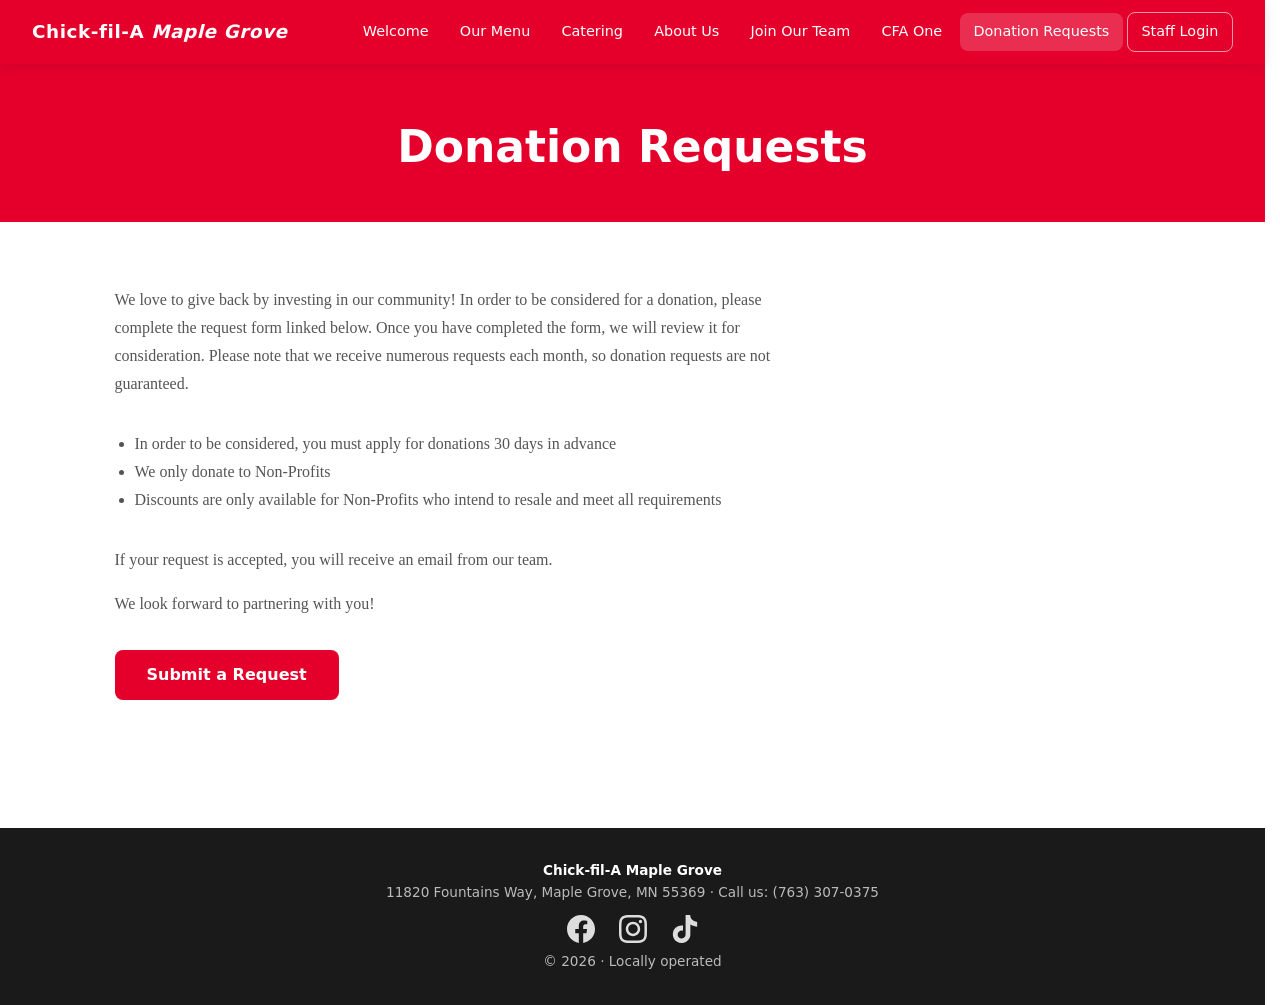
==== donation-requests.html @ 994043f7 "Add donation requests page and update nav across all pages Co-Authored-By: Claude Sonnet 4.6 (1M con" ====
<!DOCTYPE html>
<html lang="en">

<head>
  <meta charset="UTF-8">
  <meta name="viewport" content="width=device-width, initial-scale=1.0">
  <title>Donation Requests · Chick-fil-A Maple Grove</title>
  <link rel="stylesheet" href="styles.css">
  <link rel="icon" type="image/png" href="images/CFA_CSymbol_Circle_Red_RGB_master.png">
  <link rel="apple-touch-icon" href="images/CFA_CSymbol_Circle_Red_RGB_master.png">
</head>

<body>

  <nav>
    <div class="brand">Chick-fil-A <span>Maple Grove</span></div>
    <button class="nav-toggle" aria-label="Toggle menu" aria-expanded="false">&#9776;</button>
    <ul>
      <li><a href="index.html">Welcome</a></li>
      <li><a href="our-food.html">Our Menu</a></li>
      <li><a href="catering.html">Catering</a></li>
      <li><a href="whoweare.html">About Us</a></li>
      <li><a href="joinourteam.html">Join Our Team</a></li>
      <li><a href="cfa-one.html">CFA One</a></li>
      <li><a href="donation-requests.html">Donation Requests</a></li>
      <li><a href="stafflogin.html" class="staff">Staff Login</a></li>
    </ul>
  </nav>

  <div class="page-header">
    <h1>Donation Requests</h1>
  </div>

  <div class="section">
    <p>We love to give back by investing in our community! In order to be considered for a donation, please complete the request form linked below. Once you have completed the form, we will review it for consideration. Please note that we receive numerous requests each month, so donation requests are not guaranteed.</p>
    <ul class="mt-2" style="font-family: var(--font-serif); color: var(--muted); line-height: 1.75; padding-left: 1.25rem;">
      <li>In order to be considered, you must apply for donations 30 days in advance</li>
      <li>We only donate to Non-Profits</li>
      <li>Discounts are only available for Non-Profits who intend to resale and meet all requirements</li>
    </ul>
    <p class="mt-2">If your request is accepted, you will receive an email from our team.</p>
    <p class="mt-1">We look forward to partnering with you!</p>
    <div class="mt-2">
      <a href="https://docs.google.com/forms/d/e/1FAIpQLSe-Y3hSobxLpc2FlIXyPrrPItvLWIbRL-ng9DPgUT373hoetA/viewform" target="_blank" rel="noopener noreferrer" class="btn" style="background:var(--red);color:#fff;">Submit a Request</a>
    </div>
  </div>

  <footer>
    <strong>Chick-fil-A Maple Grove</strong><br>
    11820 Fountains Way, Maple Grove, MN 55369 · <a href="tel:7633070375" style="color:inherit">Call us: (763)
      307-0375</a><br>
    <div style="margin:.75rem 0 .5rem; display:flex; justify-content:center; gap:1.5rem; align-items:center;">
      <a href="https://www.facebook.com/chickfilamaplegrove/" target="_blank" rel="noopener" aria-label="Facebook"><img
          src="images/facebook.svg" alt="Facebook" style="width:28px;height:28px;opacity:.85;transition:opacity .15s;"
          onmouseover="this.style.opacity=1" onmouseout="this.style.opacity=.85"></a>
      <a href="https://www.instagram.com/cfamaplegrove/" target="_blank" rel="noopener" aria-label="Instagram"><img
          src="images/instagram.svg" alt="Instagram" style="width:28px;height:28px;opacity:.85;transition:opacity .15s;"
          onmouseover="this.style.opacity=1" onmouseout="this.style.opacity=.85"></a>
      <a href="https://www.tiktok.com/@chickfila.maplegrove" target="_blank" rel="noopener" aria-label="TikTok"><img
          src="images/tiktok.svg" alt="TikTok" style="width:28px;height:28px;opacity:.85;transition:opacity .15s;"
          onmouseover="this.style.opacity=1" onmouseout="this.style.opacity=.85"></a>
    </div>
    &copy; 2026 · Locally operated
  </footer>

  <script src="nav.js"></script>
</body>

</html>
---- styles.css ----
/* ── Fonts ── */
/* Drop woff2/woff files into site/fonts/ — filenames below are expected names  */
@font-face {
  font-family: 'Apercu';
  src: url('fonts/apercu-regular.woff2') format('woff2'),
       url('fonts/apercu-regular.woff')  format('woff');
  font-weight: 400;
  font-style: normal;
  font-display: swap;
}
@font-face {
  font-family: 'Apercu';
  src: url('fonts/apercu-medium.woff2') format('woff2'),
       url('fonts/apercu-medium.woff')  format('woff');
  font-weight: 500;
  font-style: normal;
  font-display: swap;
}
@font-face {
  font-family: 'Apercu';
  src: url('fonts/apercu-bold.woff2') format('woff2'),
       url('fonts/apercu-bold.woff')  format('woff');
  font-weight: 700;
  font-style: normal;
  font-display: swap;
}
@font-face {
  font-family: 'Rooney';
  src: url('fonts/rooney-regular.woff2') format('woff2'),
       url('fonts/rooney-regular.woff')  format('woff');
  font-weight: 400;
  font-style: normal;
  font-display: swap;
}

/* ── Reset ── */
*, *::before, *::after { box-sizing: border-box; margin: 0; padding: 0; }

/* ── Tokens ── */
:root {
  --red:       #E4002B;
  --red-dk:    #b8001f;
  --white:     #ffffff;
  --off-wh:    #f9f7f5;
  --gray:      #f2f2f2;
  --text:      #1a1a1a;
  --muted:     #555555;
  --nav-h:     64px;
  --radius:    8px;
  --shadow:    0 2px 12px rgba(0,0,0,.10);
  --font-sans: 'Apercu', system-ui, -apple-system, sans-serif;
  --font-serif: 'Rooney', Georgia, serif;
  --font:      var(--font-sans);
}

/* ── Base ── */
html { scroll-behavior: smooth; scrollbar-gutter: stable; }
body {
  font-family: var(--font);
  color: var(--text);
  background: var(--white);
  line-height: 1.6;
}
img { max-width: 100%; display: block; }
a { color: inherit; text-decoration: none; }

/* ── Nav ── */
nav {
  position: sticky;
  top: 0;
  z-index: 100;
  background: var(--red);
  height: var(--nav-h);
  display: flex;
  align-items: center;
  padding: 0 2rem;
  gap: 2rem;
  box-shadow: var(--shadow);
}
nav .brand {
  font-family: var(--font-sans);
  font-size: 1.15rem;
  font-weight: 700;
  color: var(--white);
  letter-spacing: .03em;
  white-space: nowrap;
  margin-right: auto;
}
nav .brand span { font-style: italic; }
nav ul {
  list-style: none;
  display: flex;
  gap: .25rem;
  align-items: center;
  flex-wrap: nowrap;
}
nav ul li a {
  display: block;
  padding: .45rem .85rem;
  border-radius: var(--radius);
  color: #ffffff;
  font-family: var(--font-sans);
  font-size: .9rem;
  font-weight: 500;
  white-space: nowrap;
  transition: background .15s;
}
nav ul li a:hover,
nav ul li a.active {
  background: rgba(255,255,255,.18);
}
nav ul li a.staff {
  border: 1.5px solid rgba(255,255,255,.6);
}
nav ul li a.staff:hover { background: rgba(255,255,255,.22); }

/* ── Nav toggle (hamburger) ── */
.nav-toggle {
  display: none;
  background: none;
  border: none;
  color: var(--white);
  font-size: 1.6rem;
  cursor: pointer;
  padding: .25rem .6rem;
  border-radius: var(--radius);
  line-height: 1;
  transition: background .15s;
}
.nav-toggle:hover { background: rgba(255,255,255,.18); }

@media (max-width: 768px) {
  .nav-toggle { display: block; }
  nav ul {
    display: none;
    position: absolute;
    top: var(--nav-h);
    left: 0;
    right: 0;
    background: var(--red);
    flex-direction: column;
    align-items: stretch;
    padding: .5rem 1rem 1rem;
    gap: .1rem;
    box-shadow: 0 4px 12px rgba(0,0,0,.18);
    z-index: 99;
  }
  nav.nav-open ul { display: flex; }
  nav ul li a { padding: .65rem 1rem; font-size: 1rem; }
}

/* ── Hero ── */
.hero {
  background: var(--red);
  color: var(--white);
  padding: 5rem 2rem;
  text-align: center;
}
.hero h1 {
  font-family: var(--font-sans);
  font-size: clamp(2rem, 5vw, 3.5rem);
  font-weight: 700;
  line-height: 1.15;
  margin-bottom: .75rem;
}
.hero p {
  font-family: var(--font-serif);
  font-size: 1.15rem;
  opacity: .88;
  max-width: 560px;
  margin: 0 auto 1.75rem;
}

/* ── Entrance animation ── */
@keyframes fadeUp {
  from { opacity: 0; transform: translateY(24px); }
  to   { opacity: 1; transform: translateY(0); }
}

/* ── Hero split (welcome page) ── */
.hero-split {
  text-align: left;
  display: grid;
  grid-template-columns: 1fr 1fr;
  align-items: center;
  gap: 4rem;
  padding: 0 6rem;
  min-height: 65vh;
  width: 100%;
  background: var(--white);
  color: var(--text);
}
.hero-text {
  animation: fadeUp .7s ease both;
}
.hero-split h1 {
  font-family: var(--font-sans);
  font-size: clamp(1.8rem, 3.5vw, 2.8rem);
  font-weight: 700;
  margin-bottom: .75rem;
  color: var(--red);
}
.hero-split p {
  font-family: var(--font-serif);
  margin: 0;
  font-size: 1.1rem;
  color: var(--muted);
}
.hero-visual {
  display: flex;
  align-items: center;
  justify-content: center;
  animation: fadeUp .9s ease .15s both;
}
.hero-visual img {
  max-width: 100%;
  max-height: 55vh;
  object-fit: contain;
}
.btn-red-solid   { background: var(--red); color: #fff; }
.btn-red-outline { background: transparent; color: var(--red); border: 2px solid var(--red); }
.btn-red-outline:hover { background: var(--red); color: #fff; }
@media (max-width: 700px) {
  .hero-split { grid-template-columns: 1fr; padding: 3rem 1.5rem; min-height: auto; }
  .hero-visual { display: none; }
}

.btn {
  display: inline-block;
  padding: .75rem 2rem;
  border-radius: var(--radius);
  font-family: var(--font-sans);
  font-weight: 700;
  font-size: 1rem;
  transition: opacity .15s, transform .1s;
  cursor: pointer;
}
.btn:hover { opacity: .88; transform: translateY(-1px); }
.btn-white  { background: var(--white); color: var(--red); }
.btn-red    { background: var(--red);  color: var(--white); border: 2px solid var(--white); }

/* ── Page Header (non-hero pages) ── */
.page-header {
  background: var(--red);
  color: var(--white);
  padding: 3rem 2rem 2.5rem;
  text-align: center;
}
.page-header h1 { font-family: var(--font-sans); font-size: clamp(1.75rem, 4vw, 2.75rem); font-weight: 700; }
.page-header p  { font-family: var(--font-sans); font-weight: 500; margin-top: .5rem; opacity: .85; font-size: 1.05rem; }

/* ── Section ── */
.section {
  padding: 4rem 2rem;
  max-width: 1100px;
  margin: 0 auto;
}
.section-alt { background: var(--off-wh); }
.section-alt .section { /* width stays; bg on wrapper */ }
.section h2 {
  font-family: var(--font-sans);
  font-size: clamp(1.4rem, 3vw, 2rem);
  font-weight: 700;
  margin-bottom: 1rem;
  color: var(--red);
}
.section p { font-family: var(--font-serif); color: var(--muted); max-width: 680px; line-height: 1.75; }
.cta-red .section h2 { color: #fff; }
.cta-red .section p  { color: rgba(255,255,255,.85); }

/* ── Two-column panel grid (index.html, whoweare.html) ── */
.home-grid {
  display: grid;
  grid-template-columns: 1fr 1fr;
}
.home-panel { padding: 3.5rem; }
@media (max-width: 768px) {
  .home-grid { grid-template-columns: 1fr; }
  .home-panel { padding: 2rem 1.25rem; }
}

/* ── Operator split (whoweare.html) ── */
.operator-split {
  display: grid;
  grid-template-columns: 1fr 1.1fr;
  gap: 4rem;
  align-items: center;
}
@media (max-width: 768px) {
  .operator-split { grid-template-columns: 1fr; gap: 2rem; }
}

/* ── Feature split: text + image side-by-side (cfa-one.html) ── */
.feature-split {
  display: grid;
  grid-template-columns: 1fr 1fr;
  gap: 3rem;
  align-items: center;
}
@media (max-width: 768px) {
  .feature-split { grid-template-columns: 1fr; gap: 2rem; }
}

/* ── Card Grid ── */
.grid {
  display: grid;
  gap: 1.5rem;
  margin-top: 2rem;
}
.grid-2 { grid-template-columns: repeat(auto-fit, minmax(280px, 1fr)); }
.grid-3 { grid-template-columns: repeat(auto-fit, minmax(220px, 1fr)); }
.grid-4 { grid-template-columns: repeat(auto-fit, minmax(220px, 1fr)); }
.card {
  background: var(--white);
  border-radius: var(--radius);
  box-shadow: var(--shadow);
  overflow: hidden;
}
.card-body { padding: 1.5rem; }
.card-body h3 { font-family: var(--font-sans); font-size: 1.1rem; font-weight: 700; margin-bottom: .4rem; }
.card-body p  { font-family: var(--font-serif); font-size: .92rem; color: var(--muted); }
.card-img {
  width: 100%;
  height: 180px;
  object-fit: cover;
  background: var(--gray);
  display: flex;
  align-items: center;
  justify-content: center;
  color: var(--muted);
  font-size: .85rem;
}

/* ── Form ── */
.form-card {
  background: var(--white);
  border-radius: var(--radius);
  box-shadow: var(--shadow);
  padding: 2rem;
  max-width: 520px;
  margin: 2rem auto 0;
}
.form-group { margin-bottom: 1.25rem; }
.form-group label { display: block; font-family: var(--font-sans); font-weight: 500; font-size: .9rem; margin-bottom: .4rem; }
.form-group input:not([type="checkbox"]),
.form-group textarea,
.form-group select {
  width: 100%;
  padding: .65rem .9rem;
  border: 1.5px solid #ddd;
  border-radius: var(--radius);
  font-family: var(--font-sans);
  font-weight: 400;
  font-size: .95rem;
  transition: border-color .15s;
}
.form-group input:not([type="checkbox"]):focus,
.form-group textarea:focus,
.form-group select:focus {
  outline: none;
  border-color: var(--red);
}
.form-group textarea { resize: vertical; min-height: 110px; }

/* ── Checkbox tray list ── */
.tray-list {
  border: 1.5px solid #ddd;
  border-radius: var(--radius);
  padding: .75rem 1rem;
  max-height: 260px;
  overflow-y: auto;
  background: var(--white);
}
.tray-category {
  font-family: var(--font-sans);
  font-size: .75rem;
  font-weight: 600;
  color: var(--muted);
  letter-spacing: .06em;
  text-transform: uppercase;
  max-width: none;
  line-height: 1.4;
  margin: .6rem 0 .2rem;
}
.tray-category:first-child { margin-top: 0; }
.tray-item {
  display: flex !important;
  flex-direction: row !important;
  align-items: center !important;
  gap: 8px !important;
  margin-bottom: 4px;
}
.tray-item input[type="checkbox"] {
  flex-shrink: 0 !important;
  width: 16px !important;
  height: 16px !important;
  margin: 0 !important;
  padding: 0 !important;
  accent-color: var(--red);
  cursor: pointer;
}
.tray-item label {
  display: inline !important;
  font-family: var(--font-sans) !important;
  font-weight: 400 !important;
  font-size: .95rem !important;
  color: var(--text) !important;
  cursor: pointer;
  margin: 0 !important;
  padding: 0 !important;
  line-height: 1.4;
}

/* ── Placeholder image block ── */
.img-placeholder {
  background: var(--gray);
  border-radius: var(--radius);
  height: 260px;
  display: flex;
  align-items: center;
  justify-content: center;
  color: var(--muted);
  font-size: .9rem;
}

/* ── Footer ── */
footer {
  background: var(--text);
  color: rgba(255,255,255,.7);
  text-align: center;
  padding: 2rem;
  font-family: var(--font-sans);
  font-weight: 400;
  font-size: .85rem;
  margin-top: 4rem;
}
footer strong { font-weight: 700; color: var(--white); }

/* ── Utility ── */
.text-center { text-align: center; }
.mt-1 { margin-top: 1rem; }
.mt-2 { margin-top: 2rem; }
.flex-center { display: flex; align-items: center; justify-content: center; gap: 1rem; flex-wrap: wrap; }
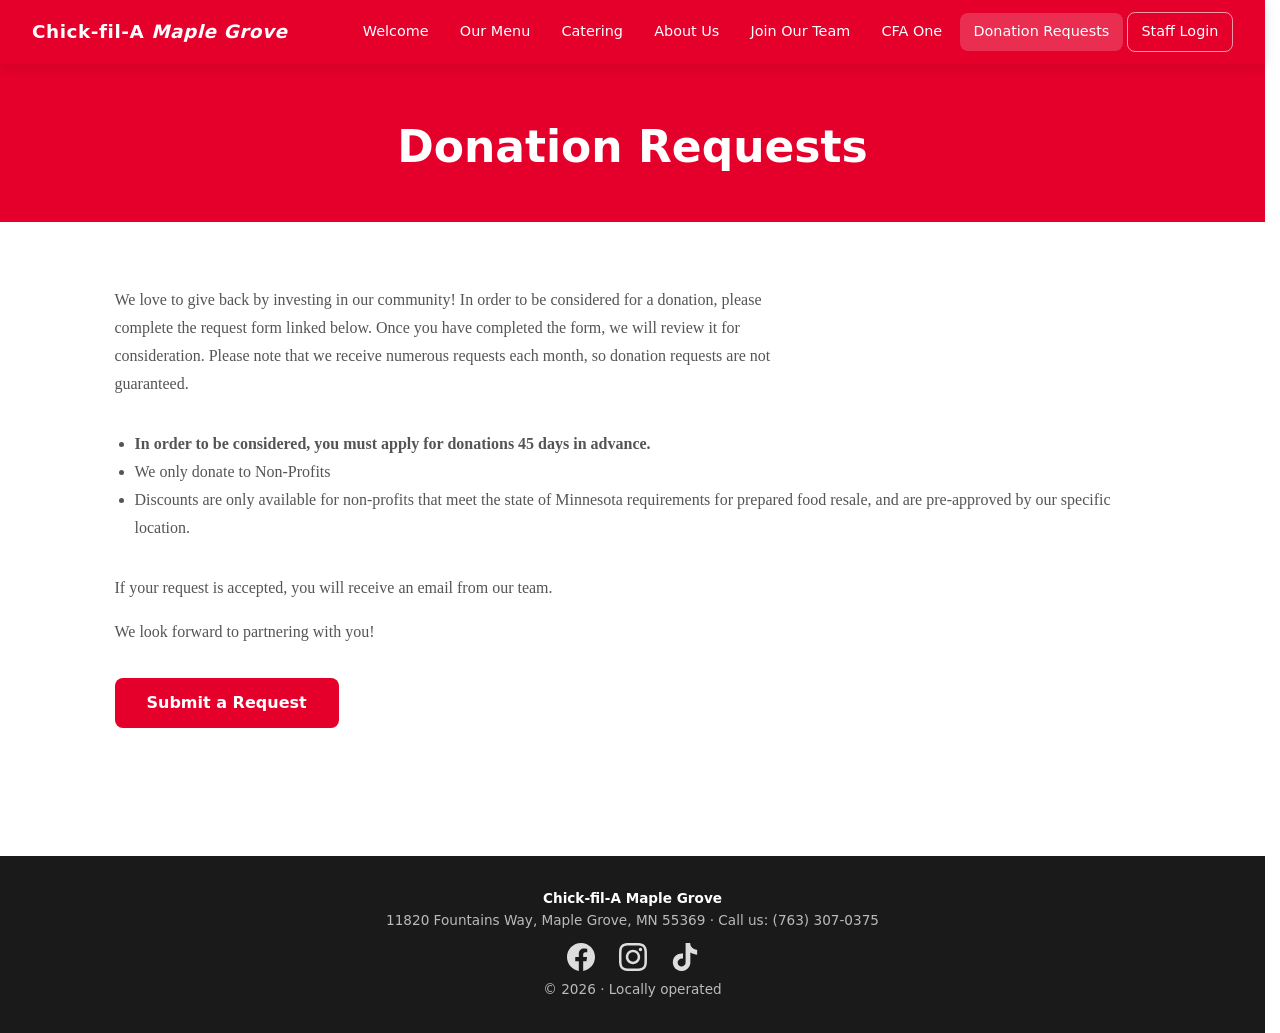
==== commit cbec8bc3: "Update donation request requirements: 45-day advance notice and MN resale criteria Co-Authored-By: C" ====
--- a/donation-requests.html
+++ b/donation-requests.html
@@ -34,9 +34,9 @@
   <div class="section">
     <p>We love to give back by investing in our community! In order to be considered for a donation, please complete the request form linked below. Once you have completed the form, we will review it for consideration. Please note that we receive numerous requests each month, so donation requests are not guaranteed.</p>
     <ul class="mt-2" style="font-family: var(--font-serif); color: var(--muted); line-height: 1.75; padding-left: 1.25rem;">
-      <li>In order to be considered, you must apply for donations 30 days in advance</li>
+      <li><strong>In order to be considered, you must apply for donations 45 days in advance.</strong></li>
       <li>We only donate to Non-Profits</li>
-      <li>Discounts are only available for Non-Profits who intend to resale and meet all requirements</li>
+      <li>Discounts are only available for non-profits that meet the state of Minnesota requirements for prepared food resale, and are pre-approved by our specific location.</li>
     </ul>
     <p class="mt-2">If your request is accepted, you will receive an email from our team.</p>
     <p class="mt-1">We look forward to partnering with you!</p>
